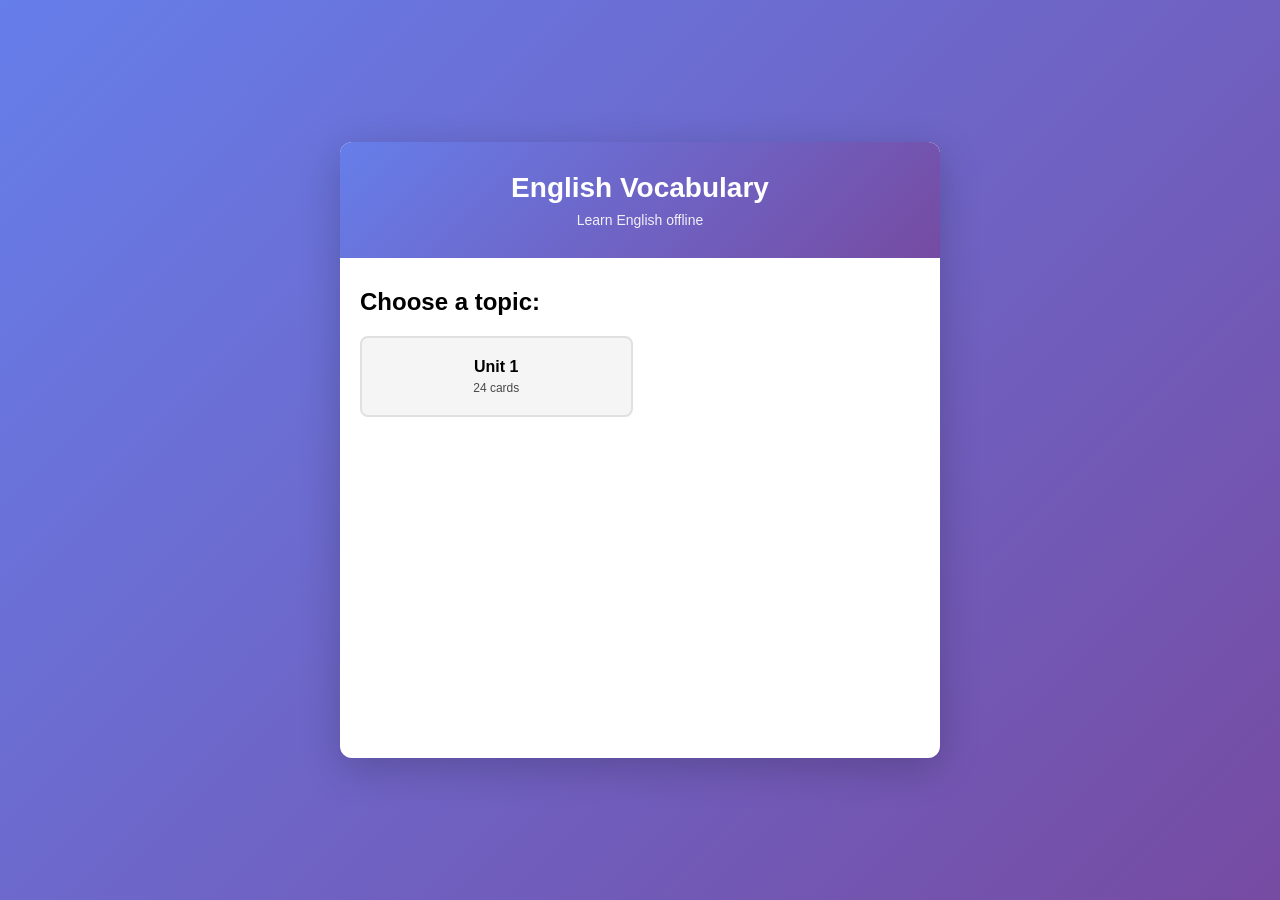
==== index.html @ d39b9083 "Update index.html" ====
<!DOCTYPE html>
<html lang="en">
<head>
  <meta charset="UTF-8">
  <meta name="viewport" content="width=device-width, initial-scale=1.0">
  <title>English Study - Flashcards</title>
  <link rel="stylesheet" href="style.css">
</head>
<body>
  <div class="container">
    <header>
      <h1>English Vocabulary</h1>
      <p>Learn English offline</p>
    </header>

    <!-- Set Selection Screen -->
    <div id="setSelectionScreen" class="screen active">
      <h2>Choose a topic:</h2>
      <div id="setList" class="set-list"></div>
    </div>

    <!-- Flashcard Study Screen -->
    <div id="studyScreen" class="screen">
      <div class="study-header">
        <button id="backBtn" class="btn-secondary">← Back</button>
        <span id="progressText" class="progress-text"></span>
      </div>

      <div class="card-container">
        <div id="flashcard" class="flashcard">
          <div class="card-inner">
            <div class="card-front">
              <p class="card-label">English</p>
              <p id="cardEnglish" class="card-text"></p>
              <button id="playAudioBtn" class="btn-audio">🔊 Hear it</button>
            </div>
            <div class="card-back hidden">
              <p class="card-label">Spanish</p>
              <p id="cardSpanish" class="card-text"></p>
            </div>
          </div>
        </div>
      </div>

      <div class="controls">
        <button id="toggleSideBtn" class="btn-secondary" style="margin-left: 10px; padding: 8px 16px; font-size: 14px;"> Switch Default Side </button>
        <button id="revealBtn" class="btn-primary">Reveal Answer</button>
        <div id="feedbackBtns" class="feedback-btns hidden">
          <button id="difficultBtn" class="btn-feedback btn-difficult">😕 Dificil</button>
          <button id="goodBtn" class="btn-feedback btn-good">✓ Hecho</button>
          <button id="easyBtn" class="btn-feedback btn-easy">😊 Facil</button>
        </div>
      </div>

      <div class="navigation">
        <button id="prevCardBtn" class="btn-nav">← Previous</button>
        <button id="nextCardBtn" class="btn-nav">Next →</button>
      </div>
    </div>
  </div>

  <script src="app.js"></script>
</body>
</html>
---- style.css ----
* {
  margin: 0;
  padding: 0;
  box-sizing: border-box;
}

body {
  font-family: -apple-system, BlinkMacSystemFont, 'Segoe UI', Roboto, Oxygen, Ubuntu, Cantarell, sans-serif;
  background: linear-gradient(135deg, #667eea 0%, #764ba2 100%);
  min-height: 100vh;
  display: flex;
  justify-content: center;
  align-items: center;
  padding: 20px;
}

.container {
  width: 100%;
  max-width: 600px;
  background: white;
  border-radius: 12px;
  box-shadow: 0 10px 40px rgba(0, 0, 0, 0.2);
  overflow: hidden;
}

header {
  background: linear-gradient(135deg, #667eea 0%, #764ba2 100%);
  color: white;
  padding: 30px 20px;
  text-align: center;
}

header h1 {
  font-size: 28px;
  margin-bottom: 8px;
}

header p {
  font-size: 14px;
  opacity: 0.9;
}

/* Screen Management */
.screen {
  display: none;
  padding: 30px 20px;
  min-height: 500px;
  animation: fadeIn 0.3s ease-in;
}

.screen.active {
  display: block;
}

@keyframes fadeIn {
  from {
    opacity: 0;
  }
  to {
    opacity: 1;
  }
}

/* Set Selection Screen */
.set-list {
  display: grid;
  grid-template-columns: 1fr 1fr;
  gap: 15px;
  margin-top: 20px;
}

.set-card {
  padding: 20px;
  background: #f5f5f5;
  border: 2px solid #e0e0e0;
  border-radius: 8px;
  cursor: pointer;
  transition: all 0.2s ease;
  text-align: center;
}

.set-card:hover {
  background: #667eea;
  color: white;
  border-color: #667eea;
  transform: translateY(-4px);
}

.set-card h3 {
  font-size: 16px;
  margin-bottom: 5px;
}

.set-card p {
  font-size: 12px;
  opacity: 0.7;
}

/* Study Screen */
.study-header {
  display: flex;
  justify-content: space-between;
  align-items: center;
  margin-bottom: 30px;
}

.progress-text {
  font-size: 14px;
  color: #666;
  font-weight: 500;
}

/* Flashcard */
.card-container {
  display: flex;
  justify-content: center;
  margin: 40px 0;
}

.flashcard {
  width: 100%;
  max-width: 400px;
  height: 300px;
  perspective: 1000px;
  cursor: pointer;
}

.card-inner {
  position: relative;
  width: 100%;
  height: 100%;
  transition: transform 0.6s;
  transform-style: preserve-3d;
}

.flashcard.flipped .card-inner {
  transform: rotateY(180deg);
}

.card-front,
.card-back {
  position: absolute;
  width: 100%;
  height: 100%;
  backface-visibility: hidden;
  display: flex;
  flex-direction: column;
  justify-content: center;
  align-items: center;
  padding: 30px;
  border-radius: 12px;
  text-align: center;
}

.card-front {
  background: linear-gradient(135deg, #667eea 0%, #764ba2 100%);
  color: white;
}

.card-back {
  background: linear-gradient(135deg, #f093fb 0%, #f5576c 100%);
  color: white;
  transform: rotateY(180deg);
}

.card-label {
  font-size: 12px;
  opacity: 0.8;
  text-transform: uppercase;
  letter-spacing: 1px;
  margin-bottom: 15px;
}

.card-text {
  font-size: 32px;
  font-weight: 600;
  margin-bottom
}
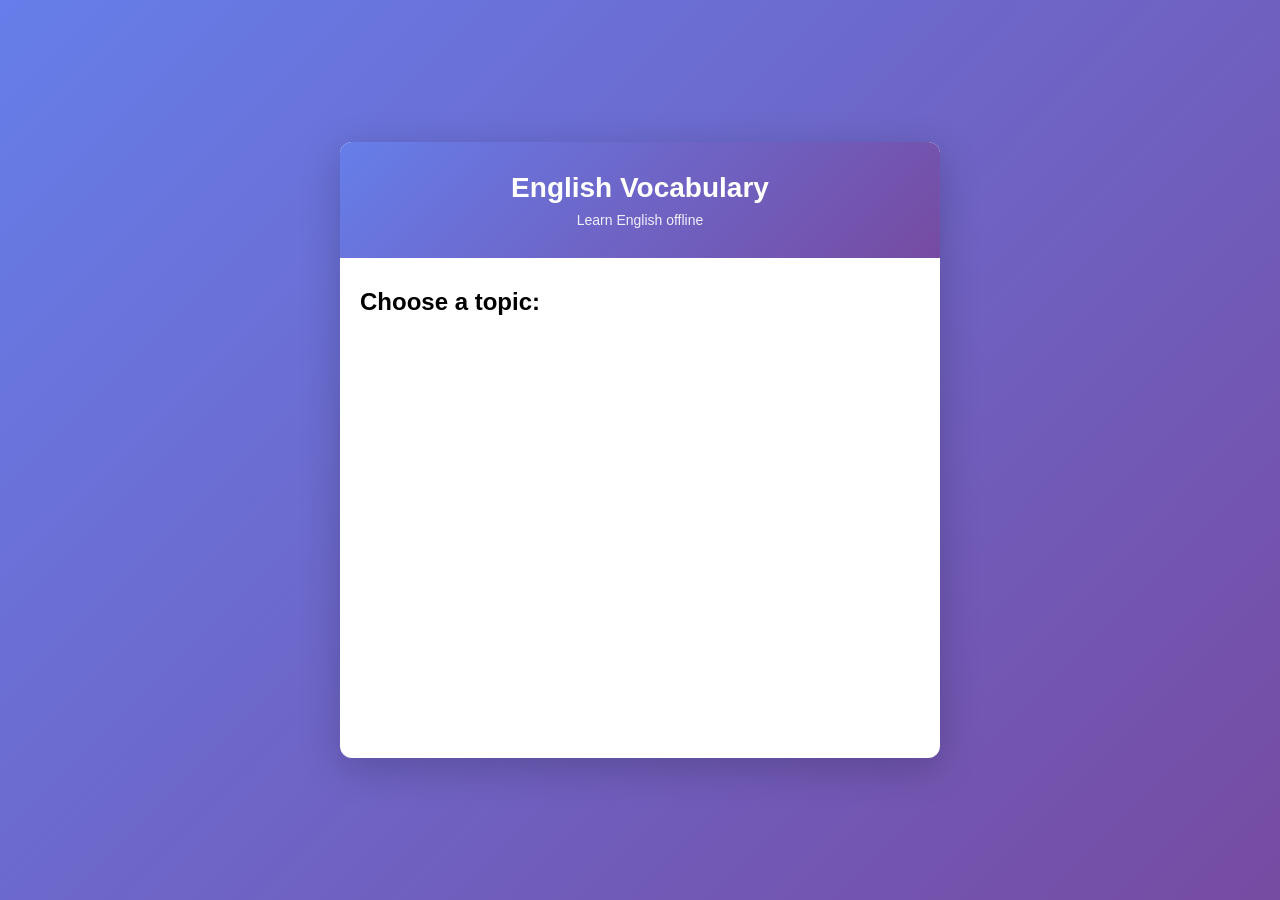
==== commit c95ecca4: "Update index.html" ====
--- a/index.html
+++ b/index.html
@@ -44,17 +44,11 @@
 
       <div class="controls">
         <button id="toggleSideBtn" class="btn-secondary" style="margin-left: 10px; padding: 8px 16px; font-size: 14px;"> Switch Default Side </button>
-        <button id="revealBtn" class="btn-primary">Reveal Answer</button>
-        <div id="feedbackBtns" class="feedback-btns hidden">
-          <button id="difficultBtn" class="btn-feedback btn-difficult">😕 Dificil</button>
-          <button id="goodBtn" class="btn-feedback btn-good">✓ Hecho</button>
-          <button id="easyBtn" class="btn-feedback btn-easy">😊 Facil</button>
-        </div>
       </div>
 
       <div class="navigation">
-        <button id="prevCardBtn" class="btn-nav">← Previous</button>
-        <button id="nextCardBtn" class="btn-nav">Next →</button>
+        <button id="prevCardBtn" class="btn-nav">← ultimo</button>
+        <button id="nextCardBtn" class="btn-nav">proximo →</button>
       </div>
     </div>
   </div>
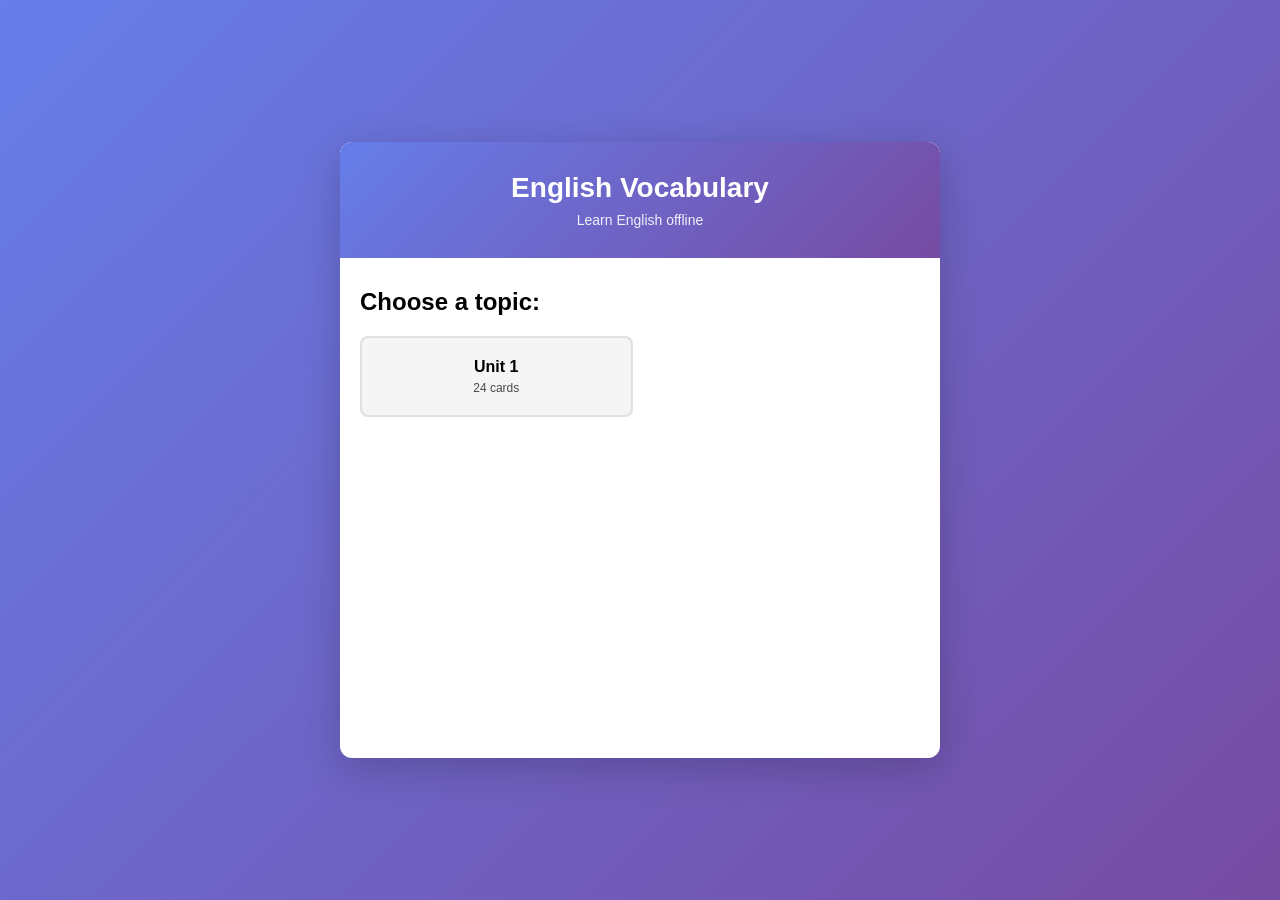
==== commit 907d83b6: "Update index.html" ====
--- a/index.html
+++ b/index.html
@@ -44,6 +44,12 @@
 
       <div class="controls">
         <button id="toggleSideBtn" class="btn-secondary" style="margin-left: 10px; padding: 8px 16px; font-size: 14px;"> Switch Default Side </button>
+        <button id="revealBtn" class="btn-primary">Reveal Answer</button>
+        <div id="feedbackBtns" class="feedback-btns hidden">
+          <button id="difficultBtn" class="btn-feedback btn-difficult">😕 Dificil</button>
+          <button id="goodBtn" class="btn-feedback btn-good">✓ Hecho</button>
+          <button id="easyBtn" class="btn-feedback btn-easy">😊 Facil</button>
+        </div>
       </div>
 
       <div class="navigation">
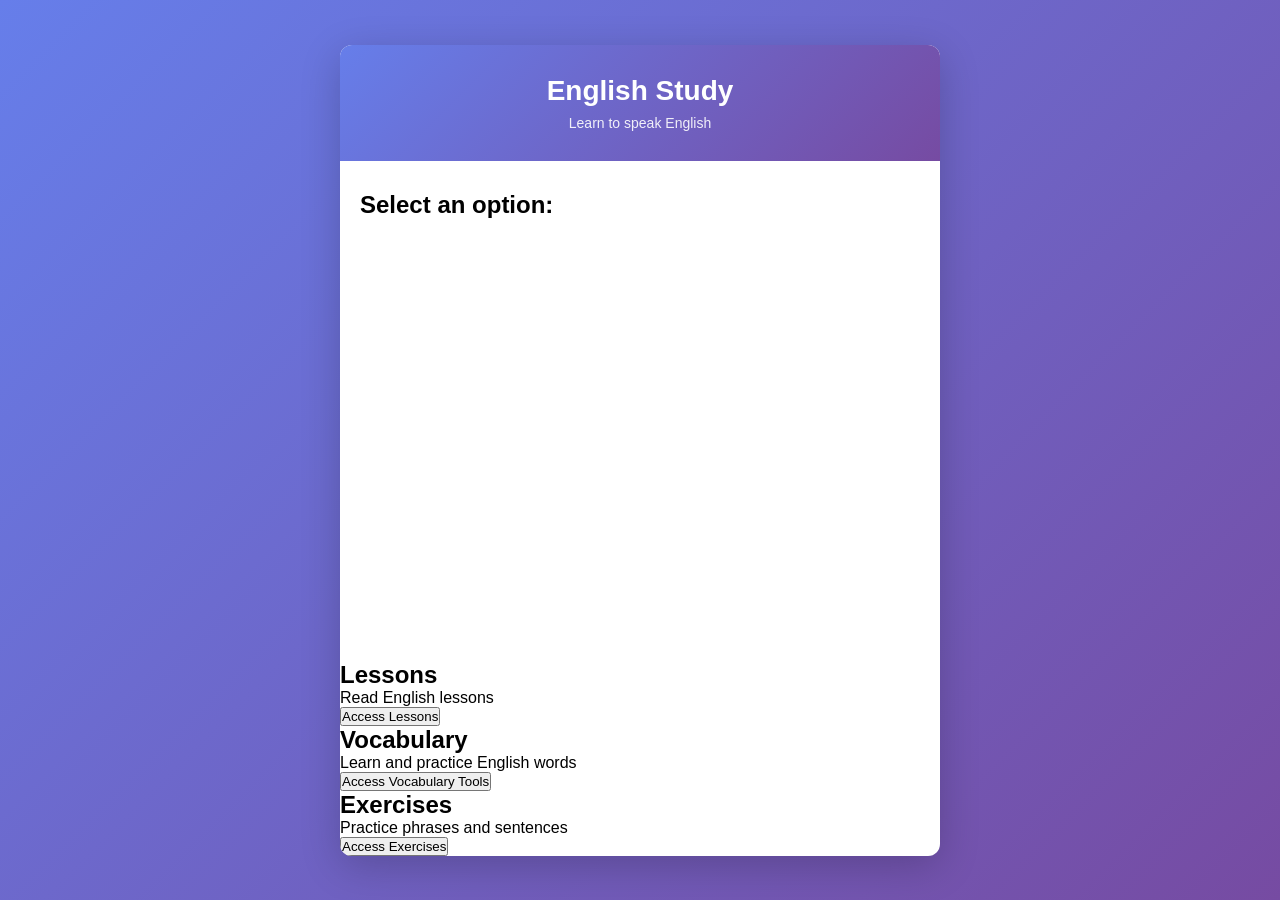
==== commit 4f34bd08: "Add files via upload page sections added" ====
--- a/index.html
+++ b/index.html
@@ -9,18 +9,38 @@
 <body>
   <div class="container">
     <header>
-      <h1>English Vocabulary</h1>
-      <p>Learn English offline</p>
+      <h1>English Study</h1>
+      <p>Learn to speak English</p>
     </header>
 
     <!-- Set Selection Screen -->
     <div id="setSelectionScreen" class="screen active">
-      <h2>Choose a topic:</h2>
+      <h2>Select an option:</h2>
       <div id="setList" class="set-list"></div>
     </div>
 
+    <!-- Create Major Sections -->
+    <section id="lessonSection">
+      <h2>Lessons</h2>
+      <p>Read English lessons</p>
+      <button id="lessnBtn" class="btn-secondary">Access Lessons</button>
+    </section>
+
+    <section id="vocabSection">
+      <h2>Vocabulary</h2>
+      <p>Learn and practice English words</p>
+      <button id="vocabBtn" class="btn-secondary">Access Vocabulary Tools</button>
+    </section>
+
+    <section id="exercisesSection">
+      <h2>Exercises</h2>
+      <p>Practice phrases and sentences</p>
+      <button id="exerBtn" class="btn-secondary">Access Exercises</button>
+    </section>
+
+
     <!-- Flashcard Study Screen -->
-    <div id="studyScreen" class="screen">
+    <div id="vocabScreen" class="screen">
       <div class="study-header">
         <button id="backBtn" class="btn-secondary">← Back</button>
         <span id="progressText" class="progress-text"></span>
@@ -61,4 +81,4 @@
 
   <script src="app.js"></script>
 </body>
-</html>
+</html>
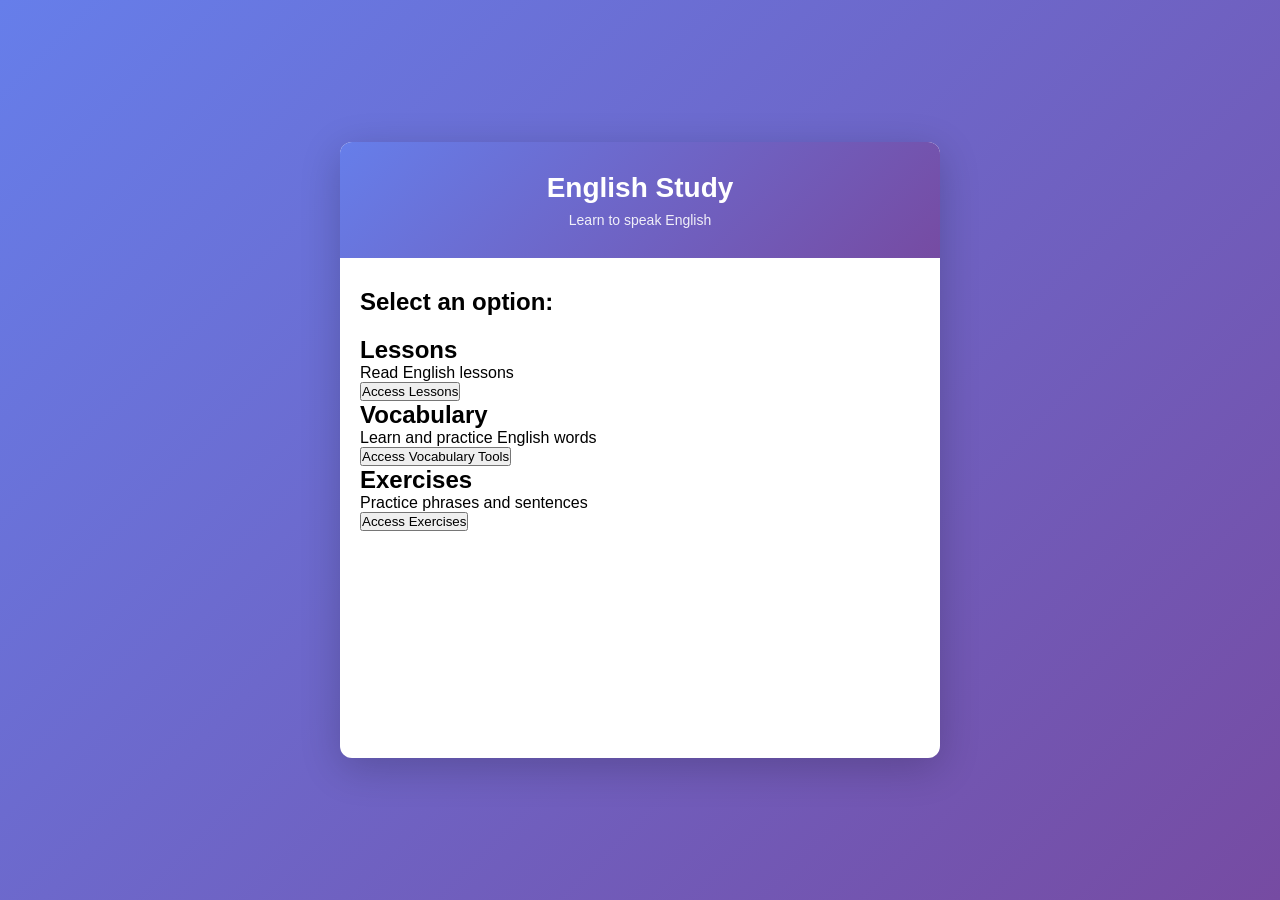
==== commit 00434cd6: "Update index.html" ====
--- a/index.html
+++ b/index.html
@@ -17,7 +17,7 @@
     <div id="setSelectionScreen" class="screen active">
       <h2>Select an option:</h2>
       <div id="setList" class="set-list"></div>
-    </div>
+
 
     <!-- Create Major Sections -->
     <section id="lessonSection">
@@ -37,7 +37,7 @@
       <p>Practice phrases and sentences</p>
       <button id="exerBtn" class="btn-secondary">Access Exercises</button>
     </section>
-
+    </div>
 
     <!-- Flashcard Study Screen -->
     <div id="vocabScreen" class="screen">
@@ -81,4 +81,4 @@
 
   <script src="app.js"></script>
 </body>
-</html>+</html>
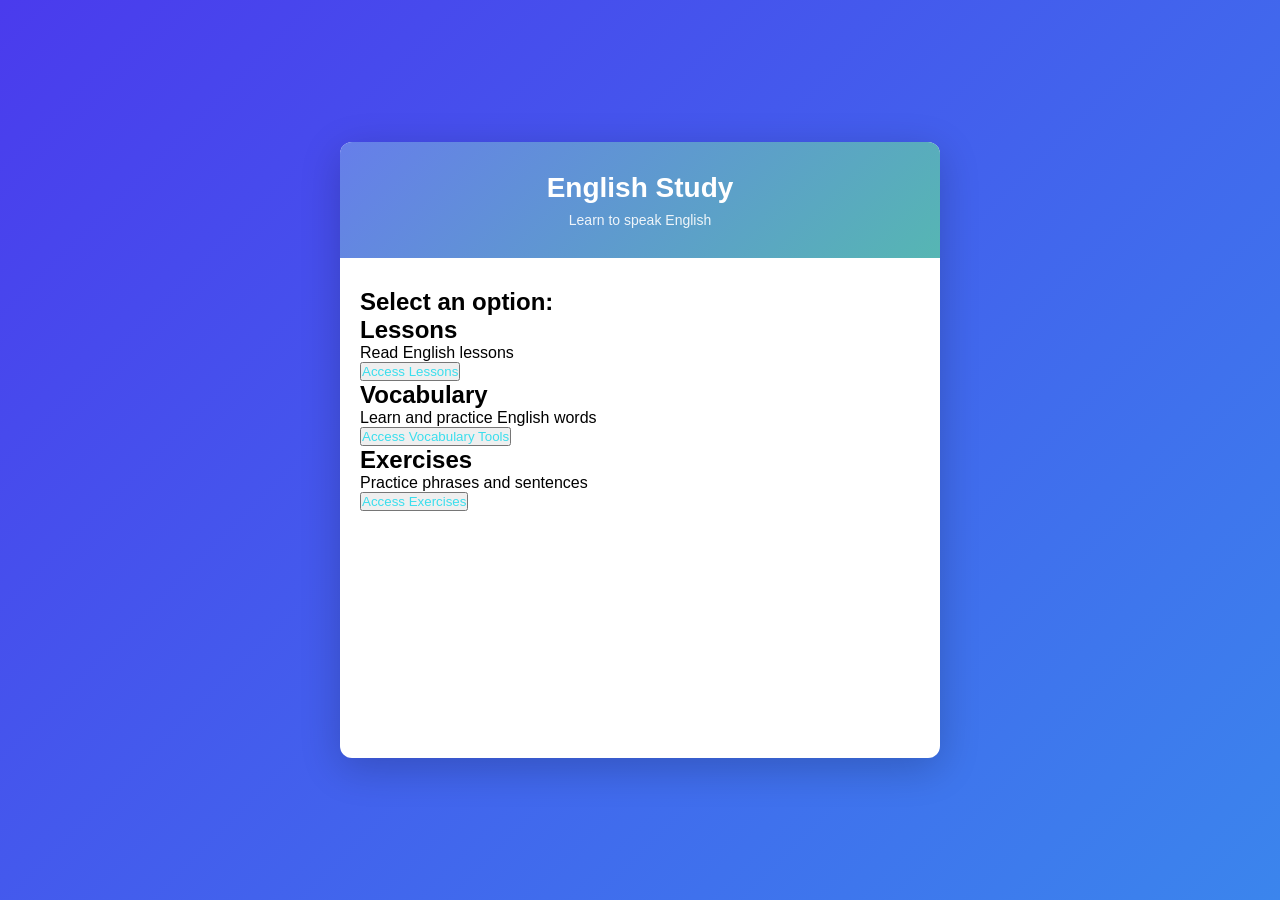
==== commit 8b7dd9b2: "Add files via upload" ====
--- a/index.html
+++ b/index.html
@@ -16,31 +16,33 @@
     <!-- Set Selection Screen -->
     <div id="setSelectionScreen" class="screen active">
       <h2>Select an option:</h2>
-      <div id="setList" class="set-list"></div>
 
 
     <!-- Create Major Sections -->
     <section id="lessonSection">
       <h2>Lessons</h2>
       <p>Read English lessons</p>
-      <button id="lessnBtn" class="btn-secondary">Access Lessons</button>
+      <button id="lessnBtn" class="btn btn-secondary btn-lg btn-block">Access Lessons</button>
     </section>
 
     <section id="vocabSection">
       <h2>Vocabulary</h2>
       <p>Learn and practice English words</p>
-      <button id="vocabBtn" class="btn-secondary">Access Vocabulary Tools</button>
+      <button id="vocabBtn" class="btn btn-secondary btn-lg btn-block">Access Vocabulary Tools</button>
     </section>
 
     <section id="exercisesSection">
       <h2>Exercises</h2>
       <p>Practice phrases and sentences</p>
-      <button id="exerBtn" class="btn-secondary">Access Exercises</button>
+      <button id="exerBtn" class="btn btn-secondary btn-lg btn-block">Access Exercises</button>
     </section>
     </div>
 
+
     <!-- Flashcard Study Screen -->
     <div id="vocabScreen" class="screen">
+      <div id="setList" class="set-list"></div>
+      
       <div class="study-header">
         <button id="backBtn" class="btn-secondary">← Back</button>
         <span id="progressText" class="progress-text"></span>
@@ -81,4 +83,4 @@
 
   <script src="app.js"></script>
 </body>
-</html>
+</html>
--- a/style.css
+++ b/style.css
@@ -6,7 +6,7 @@
 
 body {
   font-family: -apple-system, BlinkMacSystemFont, 'Segoe UI', Roboto, Oxygen, Ubuntu, Cantarell, sans-serif;
-  background: linear-gradient(135deg, #667eea 0%, #764ba2 100%);
+  background: linear-gradient(135deg, #4A3BED 0%, #3B85ED 100%);
   min-height: 100vh;
   display: flex;
   justify-content: center;
@@ -24,7 +24,7 @@
 }
 
 header {
-  background: linear-gradient(135deg, #667eea 0%, #764ba2 100%);
+  background: linear-gradient(135deg, #667eea 0%, #56b6b3 100%);
   color: white;
   padding: 30px 20px;
   text-align: center;
@@ -38,6 +38,15 @@
 header p {
   font-size: 14px;
   opacity: 0.9;
+}
+
+/* Button Management */
+.btn btn-secondary btn-lg btn-block {
+  color: #3BDEED
+}
+
+.btn-secondary {
+  color: #3BDEED
 }
 
 /* Screen Management */
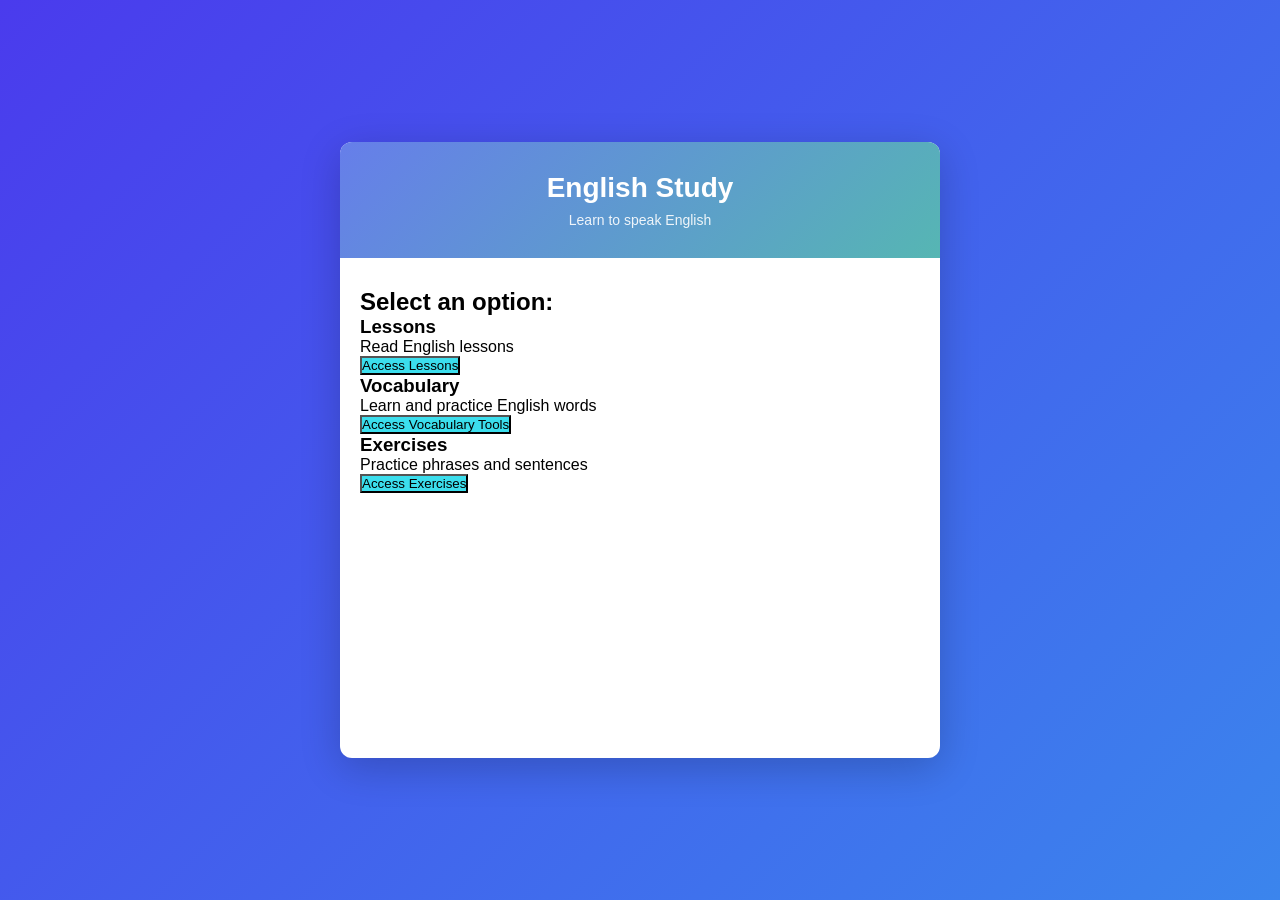
==== commit ff1db4b4: "Add files via upload" ====
--- a/index.html
+++ b/index.html
@@ -20,21 +20,21 @@
 
     <!-- Create Major Sections -->
     <section id="lessonSection">
-      <h2>Lessons</h2>
+      <h3>Lessons</h3>
       <p>Read English lessons</p>
-      <button id="lessnBtn" class="btn btn-secondary btn-lg btn-block">Access Lessons</button>
+      <button id="lessnBtn" class="btn-secondary">Access Lessons</button>
     </section>
 
     <section id="vocabSection">
-      <h2>Vocabulary</h2>
+      <h3>Vocabulary</h3>
       <p>Learn and practice English words</p>
-      <button id="vocabBtn" class="btn btn-secondary btn-lg btn-block">Access Vocabulary Tools</button>
+      <button id="vocabBtn" class="btn-secondary">Access Vocabulary Tools</button>
     </section>
 
     <section id="exercisesSection">
-      <h2>Exercises</h2>
+      <h3>Exercises</h3>
       <p>Practice phrases and sentences</p>
-      <button id="exerBtn" class="btn btn-secondary btn-lg btn-block">Access Exercises</button>
+      <button id="exerBtn" class="btn-secondary">Access Exercises</button>
     </section>
     </div>
 
@@ -42,7 +42,7 @@
     <!-- Flashcard Study Screen -->
     <div id="vocabScreen" class="screen">
       <div id="setList" class="set-list"></div>
-      
+
       <div class="study-header">
         <button id="backBtn" class="btn-secondary">← Back</button>
         <span id="progressText" class="progress-text"></span>
--- a/style.css
+++ b/style.css
@@ -35,6 +35,11 @@
   margin-bottom: 8px;
 }
 
+header h2 {
+  font-size: 18px;
+  margin-bottom: 8px;
+}
+
 header p {
   font-size: 14px;
   opacity: 0.9;
@@ -42,11 +47,11 @@
 
 /* Button Management */
 .btn btn-secondary btn-lg btn-block {
-  color: #3BDEED
+  background-color: #3BDEED;
 }
 
 .btn-secondary {
-  color: #3BDEED
+  background-color: #3BDEED;
 }
 
 /* Screen Management */
